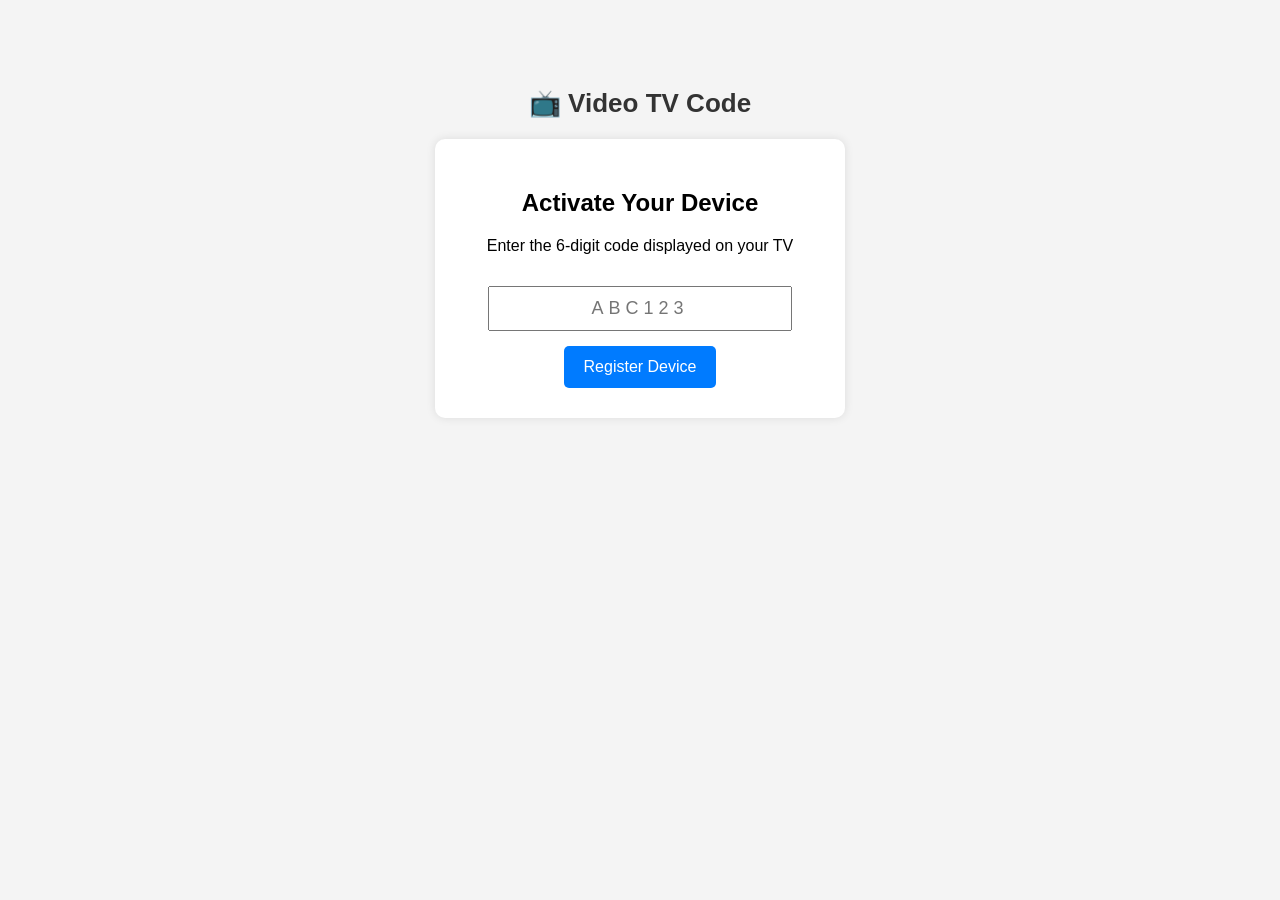
==== preview.html @ 54d5ea03 "Add files via upload" ====
<!DOCTYPE html>
<html lang="en">
<head>
  <meta charset="UTF-8">
  <title>Video TV Code - Activate Device</title>
  <style>
    body {
      font-family: Arial, sans-serif;
      background: #f4f4f4;
      text-align: center;
      padding-top: 80px;
    }
    .brand {
      font-size: 26px;
      font-weight: bold;
      margin-bottom: 20px;
      color: #333;
    }
    .container {
      background: white;
      padding: 30px;
      border-radius: 10px;
      width: 350px;
      margin: auto;
      box-shadow: 0 0 10px rgba(0,0,0,0.1);
    }
    input {
      padding: 10px;
      width: 80%;
      font-size: 18px;
      text-align: center;
      margin: 15px 0;
      letter-spacing: 5px;
    }
    button {
      padding: 12px 20px;
      background: #007BFF;
      color: white;
      border: none;
      cursor: pointer;
      border-radius: 5px;
      font-size: 16px;
    }
    button:hover {
      background: #0056b3;
    }
    .error {
      color: red;
      display: none;
    }
  </style>
</head>
<body>

<div class="brand">📺 Video TV Code</div>

<div class="container">
  <h2>Activate Your Device</h2>
  <p>Enter the 6-digit code displayed on your TV</p>

  <input type="text" id="code" maxlength="6" placeholder="ABC123" />
  <div class="error" id="error">Please enter a valid 6-digit code</div>

  <br>
  <button onclick="registerDevice()">Register Device</button>
</div>

<script>
function registerDevice() {
  const code = document.getElementById("code").value;
  const error = document.getElementById("error");

  const valid = /^[A-Za-z0-9]{6}$/;

  if (!valid.test(code)) {
    error.style.display = "block";
    return;
  }

  window.location.href = "success.html";
}
</script>

</body>
</html>
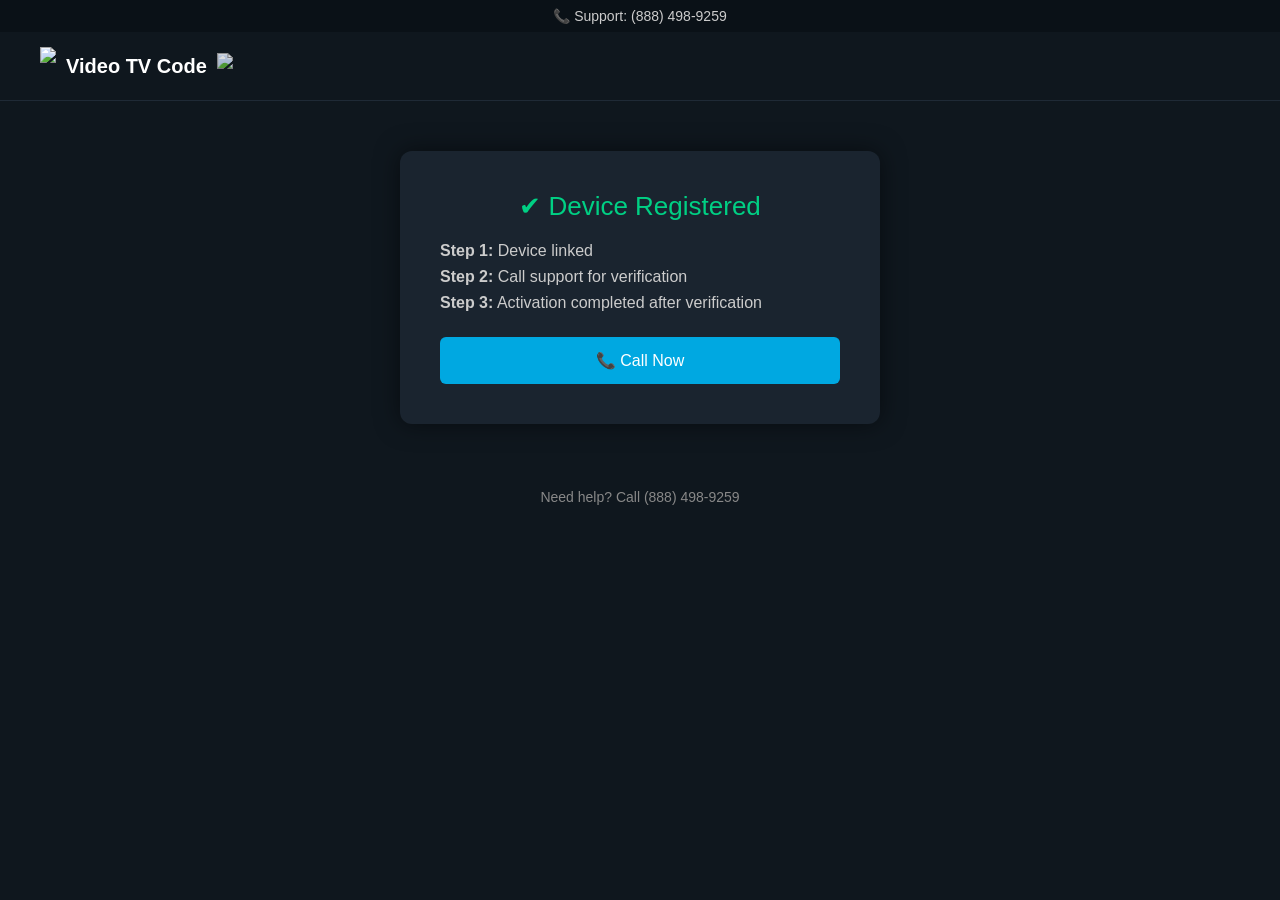
==== commit 69872aec: "Add files via upload" ====
--- a/preview.html
+++ b/preview.html
@@ -1,85 +1,138 @@
 <!DOCTYPE html>
 <html lang="en">
 <head>
-  <meta charset="UTF-8">
-  <title>Video TV Code - Activate Device</title>
-  <style>
-    body {
-      font-family: Arial, sans-serif;
-      background: #f4f4f4;
-      text-align: center;
-      padding-top: 80px;
-    }
-    .brand {
-      font-size: 26px;
-      font-weight: bold;
-      margin-bottom: 20px;
-      color: #333;
-    }
-    .container {
-      background: white;
-      padding: 30px;
-      border-radius: 10px;
-      width: 350px;
-      margin: auto;
-      box-shadow: 0 0 10px rgba(0,0,0,0.1);
-    }
-    input {
-      padding: 10px;
-      width: 80%;
-      font-size: 18px;
-      text-align: center;
-      margin: 15px 0;
-      letter-spacing: 5px;
-    }
-    button {
-      padding: 12px 20px;
-      background: #007BFF;
-      color: white;
-      border: none;
-      cursor: pointer;
-      border-radius: 5px;
-      font-size: 16px;
-    }
-    button:hover {
-      background: #0056b3;
-    }
-    .error {
-      color: red;
-      display: none;
-    }
-  </style>
+<meta charset="UTF-8">
+<meta name="viewport" content="width=device-width, initial-scale=1.0">
+<title>Video TV Code | Success</title>
+
+<style>
+  body {
+    margin: 0;
+    font-family: 'Segoe UI', Arial, sans-serif;
+    background: #0f171e;
+    color: white;
+  }
+
+  .top-bar {
+    background: #0a1117;
+    padding: 8px;
+    text-align: center;
+    font-size: 14px;
+    color: #ccc;
+  }
+
+  .header {
+    display: flex;
+    align-items: center;
+    padding: 15px 40px;
+    border-bottom: 1px solid #1f2a36;
+  }
+
+  .brand-wrap {
+    display: flex;
+    align-items: center;
+  }
+
+  .tv-logo {
+    height: 38px;
+    margin-right: 10px;
+  }
+
+  .prime-logo {
+    height: 26px;
+    margin-left: 10px;
+    opacity: 0.85;
+  }
+
+  .brand {
+    font-size: 20px;
+    font-weight: 600;
+  }
+
+  .container {
+    display: flex;
+    justify-content: center;
+    padding: 50px 0;
+  }
+
+  .box {
+    background: #1a242f;
+    padding: 40px;
+    border-radius: 12px;
+    text-align: center;
+    width: 400px;
+    box-shadow: 0 0 25px rgba(0,0,0,0.5);
+  }
+
+  .success {
+    font-size: 26px;
+    color: #00d084;
+  }
+
+  .steps {
+    margin-top: 20px;
+    text-align: left;
+    color: #ccc;
+  }
+
+  .steps div {
+    margin: 8px 0;
+  }
+
+  .call-btn {
+    margin-top: 25px;
+    display: block;
+    padding: 14px;
+    background: #00a8e1;
+    color: white;
+    text-decoration: none;
+    border-radius: 6px;
+  }
+
+  .call-btn:hover {
+    background: #0090c5;
+  }
+
+  .footer {
+    text-align: center;
+    padding: 15px;
+    font-size: 14px;
+    color: #888;
+  }
+</style>
 </head>
+
 <body>
 
-<div class="brand">📺 Video TV Code</div>
+<div class="top-bar">
+  📞 Support: (888) 498-9259
+</div>
+
+<div class="header">
+  <div class="brand-wrap">
+    <img src="video-television-tv-movie-logo-template-preview-bevouliin.jpg" class="tv-logo">
+    <div class="brand">Video TV Code</div>
+    <img src="amazon-prime-logo-png_seeklogo-331138.png" class="prime-logo">
+  </div>
+</div>
 
 <div class="container">
-  <h2>Activate Your Device</h2>
-  <p>Enter the 6-digit code displayed on your TV</p>
+  <div class="box">
+    <div class="success">✔ Device Registered</div>
 
-  <input type="text" id="code" maxlength="6" placeholder="ABC123" />
-  <div class="error" id="error">Please enter a valid 6-digit code</div>
+    <div class="steps">
+      <div><strong>Step 1:</strong> Device linked</div>
+      <div><strong>Step 2:</strong> Call support for verification</div>
+      <div><strong>Step 3:</strong> Activation completed after verification</div>
+    </div>
 
-  <br>
-  <button onclick="registerDevice()">Register Device</button>
+    <a href="tel:8884989259" class="call-btn">📞 Call Now</a>
+  </div>
 </div>
 
-<script>
-function registerDevice() {
-  const code = document.getElementById("code").value;
-  const error = document.getElementById("error");
-
-  const valid = /^[A-Za-z0-9]{6}$/;
-
-  if (!valid.test(code)) {
-    error.style.display = "block";
-    return;
-  }
-
-  window.location.href = "success.html";
-}
-</script>
+<div class="footer">
+  Need help? Call (888) 498-9259
+</div>
 
 </body>
 </html>
